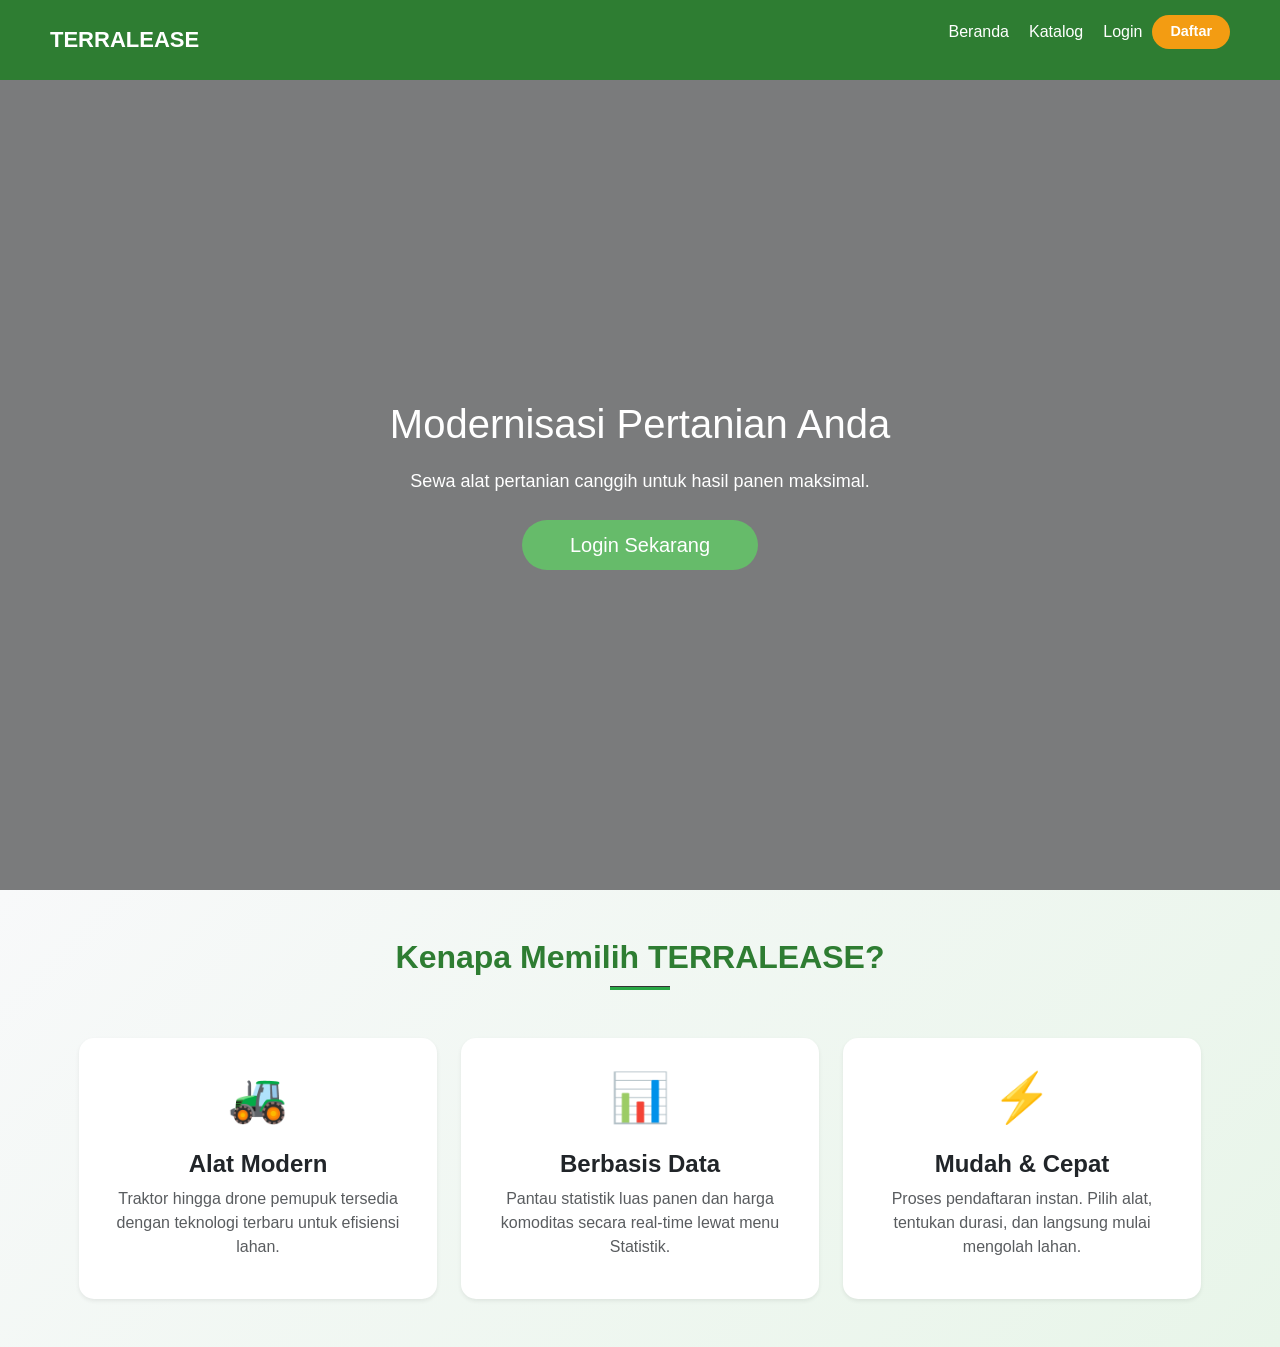
==== index.html @ a19da0cf "fix: update all paths to api/Proses and finalize vercel config" ====
<!DOCTYPE html>
<html lang="id">
<head>
    <meta charset="UTF-8">
    <meta name="viewport" content="width=device-width, initial-scale=1.0">
    <title>TERRALEASE - Beranda</title>
    <link href="https://cdn.jsdelivr.net/npm/bootstrap@5.3.3/dist/css/bootstrap.min.css" rel="stylesheet">
    <link rel="stylesheet" href="style.css">
</head>
<body>

    <header>
        <nav>
            <div class="logo">TERRALEASE</div>
            <ul id="nav-menu">
                <li><a href="index.html">Beranda</a></li>
                <li><a href="daftar_alat.php" id="link-katalog">Katalog</a></li>
                <li id="auth-section" style="display: flex; align-items: center; gap: 10px;">
                    <a href="login.php" style="color: white; text-decoration: none; font-weight: 500;">Login</a>
                    <a href="register.php" style="background: #f39c12; color: white; padding: 6px 18px; border-radius: 20px; text-decoration: none; font-weight: 600; font-size: 0.9rem;">Daftar</a>
                </li>
            </ul>
        </nav>
    </header>
    
    <section class="hero">
        <div class="hero-content text-center">
            <h1>Modernisasi Pertanian Anda</h1>
            <p id="hero-greeting">Sewa alat pertanian canggih untuk hasil panen maksimal.</p>
            <div class="mt-4">
                <a href="login.php" id="btn-akses" class="btn btn-success btn-lg px-5">Login Sekarang</a>
            </div>
        </div>
    </section>

    <section class="py-5" style="background: linear-gradient(135deg, #f8f9fa 0%, #e8f5e9 100%);">
        <div class="container">
            <div class="text-center mb-5">
                <h2 class="fw-bold" style="color: #2e7d32;">Kenapa Memilih TERRALEASE?</h2>
                <hr style="width: 60px; height: 4px; background: #28a745; margin: 10px auto; opacity: 1;">
            </div>
            
            <div class="row g-4">
                <div class="col-md-4">
                    <div class="card h-100 border-0 shadow-sm text-center p-4">
                        <div class="mb-3"><span style="font-size: 3rem;">🚜</span></div>
                        <h4 class="fw-bold">Alat Modern</h4>
                        <p class="text-muted">Traktor hingga drone pemupuk tersedia dengan teknologi terbaru untuk efisiensi lahan.</p>
                    </div>
                </div>
                <div class="col-md-4">
                    <div class="card h-100 border-0 shadow-sm text-center p-4">
                        <div class="mb-3"><span style="font-size: 3rem;">📊</span></div>
                        <h4 class="fw-bold">Berbasis Data</h4>
                        <p class="text-muted">Pantau statistik luas panen dan harga komoditas secara real-time lewat menu Statistik.</p>
                    </div>
                </div>
                <div class="col-md-4">
                    <div class="card h-100 border-0 shadow-sm text-center p-4">
                        <div class="mb-3"><span style="font-size: 3rem;">⚡</span></div>
                        <h4 class="fw-bold">Mudah & Cepat</h4>
                        <p class="text-muted">Proses pendaftaran instan. Pilih alat, tentukan durasi, dan langsung mulai mengolah lahan.</p>
                    </div>
                </div>
            </div>
        </div>
    </section>

    <style>
        .card:hover {
            transform: translateY(-10px);
            box-shadow: 0 10px 20px rgba(40, 167, 69, 0.2) !important;
            border-bottom: 4px solid #28a745 !important;
        }
        nav ul { align-items: center; }
    </style>

    <script>
        const authSection = document.getElementById('auth-section');
        const heroGreeting = document.getElementById('hero-greeting');
        const btnAkses = document.getElementById('btn-akses');
        const linkKatalog = document.getElementById('link-katalog');

        fetch('api/Proses/check_session.php')
            .then(response => response.json())
            .then(data => {
                if (data.loggedIn) {
                    // Sudah login — ubah navbar dan hero
                    authSection.innerHTML = `
                        <span style="color: white;">Halo, <strong>${data.username}</strong></span>
                        <a href="api/Proses/logout.php" style="background: #e74c3c; color: white; padding: 6px 18px; border-radius: 20px; text-decoration: none; font-weight: 600; font-size: 0.9rem;">Logout</a>
                    `;
                    heroGreeting.innerHTML = `Halo <strong>${data.username}</strong>, siap untuk mengolah lahan hari ini?`;
                    btnAkses.textContent = "Lihat Katalog Alat";
                    btnAkses.href = "daftar_alat.php";
                } else {
                    // Belum login — proteksi katalog
                    const proteksiAkses = (e) => {
                        e.preventDefault();
                        alert("Silahkan Login atau Daftar akun terlebih dahulu!");
                        window.location.href = "login.php";
                    };
                    btnAkses.addEventListener('click', proteksiAkses);
                    linkKatalog.addEventListener('click', proteksiAkses);
                }
            })
            .catch(err => console.error("Error check session:", err));
    </script>

    <script src="https://cdn.jsdelivr.net/npm/bootstrap@5.3.3/dist/js/bootstrap.bundle.min.js"></script>
</body>
</html>
---- style.css ----
/* RESET */
*{
margin:0;
padding:0;
box-sizing:border-box;
font-family:'Segoe UI', sans-serif;
}

body{
background:#f4f6f9;
color:#333;
}

/* HEADER */
header{
background:#2e7d32;
padding:15px 50px;
position:sticky;
top:0;
z-index:100;
}

nav{
display:flex;
justify-content:space-between;
align-items:center;
}

.logo{
color:white;
font-size:22px;
font-weight:bold;
}

nav ul{
list-style:none;
display:flex;
gap:20px;
}

nav a{
text-decoration:none;
color:white;
font-weight:500;
transition:0.3s;
}

nav a:hover{
color:#c8e6c9;
}


/* HERO */
.hero{
height:90vh;
background:linear-gradient(rgba(0,0,0,0.5), rgba(0,0,0,0.5)),
url('https://i.pinimg.com/1200x/9f/87/fc/9f87fc902ad84f7fdece2e7b4a0a9b85.jpg');
background-size:cover;
background-position:center;
display:flex;
justify-content:center;
align-items:center;
text-align:center;
color:white;
}

.hero-content h1{
font-size:40px;
margin-bottom:20px;
}

.hero-content p{
margin-bottom:25px;
font-size:18px;
}


/* BUTTON */
.btn{
background:#66bb6a;
padding:10px 20px;
color:white;
text-decoration:none;
border-radius:25px;
transition:0.3s;
border:none;
}

.btn:hover{
background:#43a047;
}


/* KATALOG */
#katalog{
display:none;
padding:60px 10%;
text-align:center;
}

#katalog h2{
margin-bottom:40px;
color:#2e7d32;
}

/* Perbaikan Kolom Katalog */
.row.g-4 > [class*='col-'] {
    display: block !important;
}

.card {
    display: flex !important;
    flex-direction: column !important;
    width: 100% !important;
}

/* CARD */
.card{
background:white;
border-radius:15px;
overflow:hidden;
box-shadow:0 4px 10px rgba(0,0,0,0.1);
transition:0.3s;
height:100%;
}

.card:hover{
transform:translateY(-5px);
}


/* IMAGE CARD */
.card-img-top{
width:100%;
height:250px;
object-fit:cover;
}


/* CARD CONTENT */
.card-body{
padding:15px;
}

.card-body h5,
.card-body h3{
margin-bottom:10px;
}

.card-body p{
margin-bottom:8px;
}

.card-body .btn{
width:100%;
}


/* RESERVASI */
#reservasi{
display:none;
background:#e8f5e9;
padding:60px 10%;
text-align:center;
}

#reservasi h2{
margin-bottom:30px;
}

form{
display:flex;
flex-direction:column;
gap:15px;
max-width:400px;
margin:auto;
}

input, select{
padding:12px;
border-radius:8px;
border:1px solid #ccc;
}

button{
padding:12px;
border-radius:8px;
border:none;
background:#2e7d32;
color:white;
cursor:pointer;
}

button:hover{
background:#1b5e20;
}

#pesan{
margin-top:20px;
font-weight:bold;
}

/* SPACING CARD */
.row {
    display: flex !important;
    flex-wrap: wrap !important;
    margin-right: -15px !important;
    margin-left: -15px !important;
}

/* DETAIL ALAT */
#harga{
font-size:22px;
font-weight:bold;
color:#2e7d32;
}

/* RESPONSIVE */
@media(max-width:992px){
.card-img-top{
height:200px;
}
}

@media(max-width:768px){
.card-img-top{
height:180px;
}
}

/* 1. Paksa Grid Bootstrap untuk bekerja (Menyamping) */
.row.g-0 {
    display: flex !important;
    flex-wrap: wrap !important;
    width: 100% !important;
    margin: 0 !important;
}

/* 2. Pastikan kolom kiri dan kanan membagi layar 50:50 */
.col-md-6 {
    flex: 0 0 auto !important;
    width: 50% !important;
}

/* 3. Perbaikan Gambar Detail */
#gambarAlat {
    width: 100% !important;
    height: auto !important;
    max-height: 400px !important;
    object-fit: contain !important;
    display: block;
}

/* 4. Reset aturan kartu khusus untuk halaman detail */
.card-body {
    height: auto !important;
    width: 100% !important;
}

/* 5. Supaya tombol di detail tidak selebar layar (opsional agar rapi) */
.col-md-6 .btn {
    width: auto !important;
    padding-left: 30px !important;
    padding-right: 30px !important;
}

/* 6. Responsif: Jika di HP, tumpuk kembali ke bawah */
@media (max-width: 767px) {
    .col-md-6 {
        width: 100% !important;
    }
    .row.g-0 {
        flex-direction: column !important;
    }
}
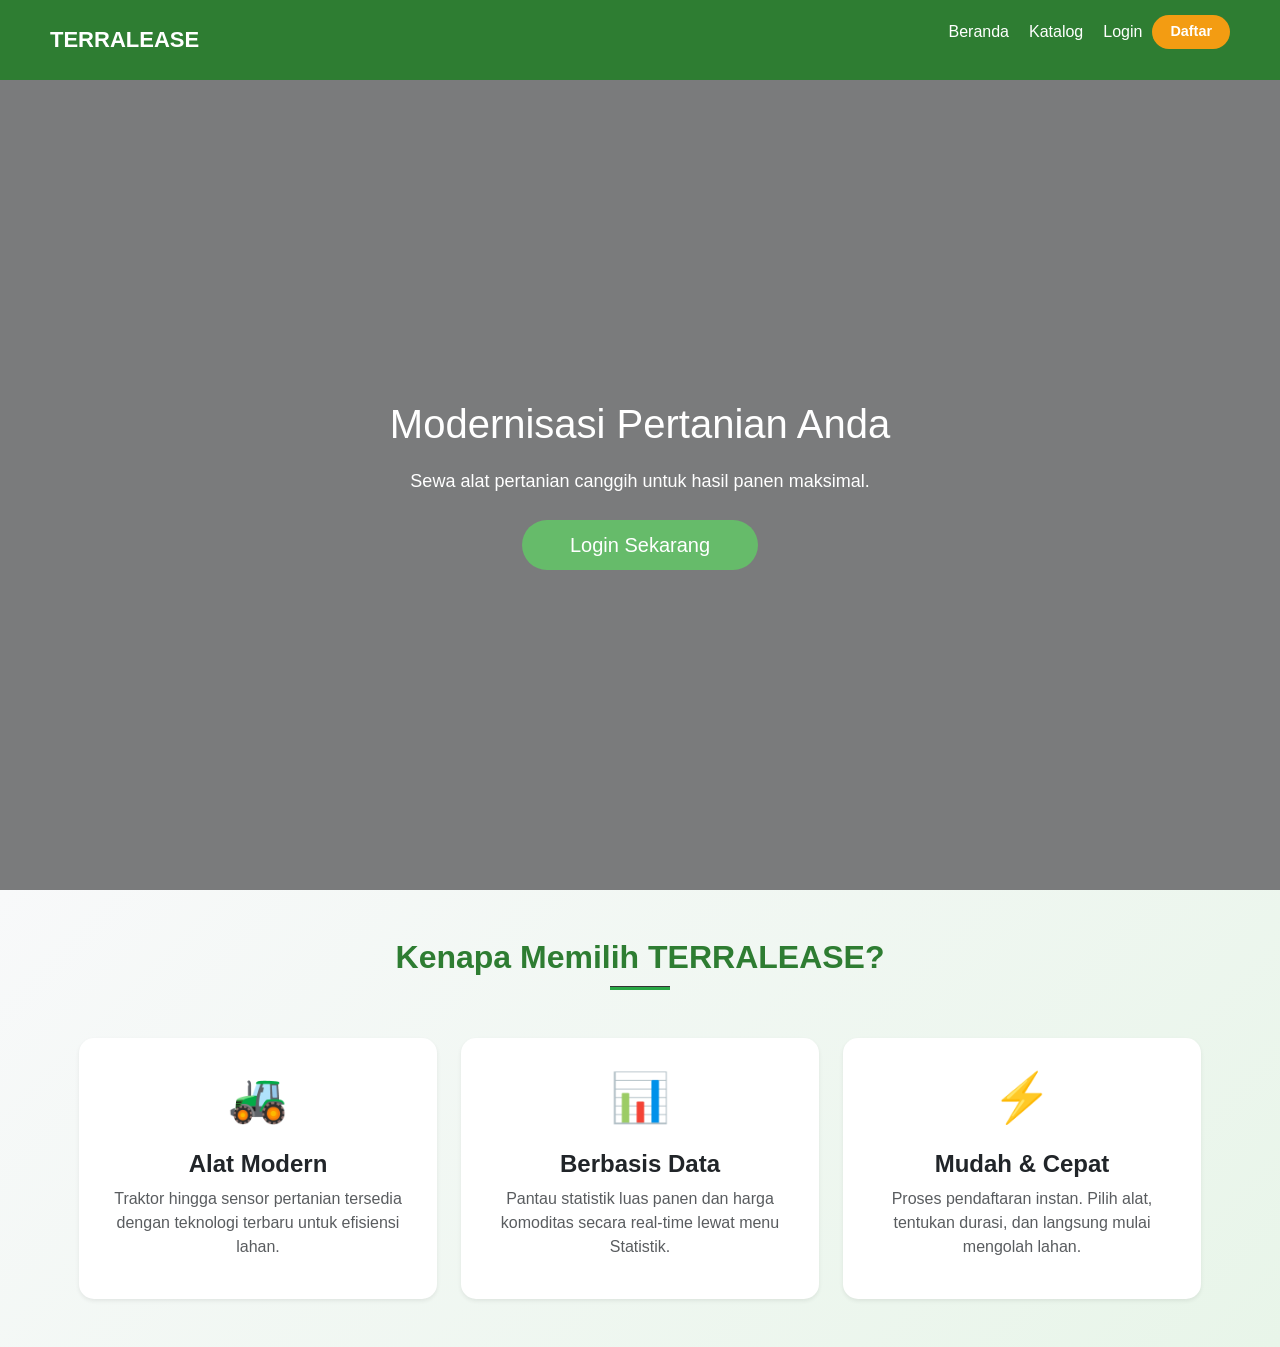
==== commit 9e92145d: "fix: revert structure to fix 404" ====
--- a/index.html
+++ b/index.html
@@ -45,7 +45,7 @@
                     <div class="card h-100 border-0 shadow-sm text-center p-4">
                         <div class="mb-3"><span style="font-size: 3rem;">🚜</span></div>
                         <h4 class="fw-bold">Alat Modern</h4>
-                        <p class="text-muted">Traktor hingga drone pemupuk tersedia dengan teknologi terbaru untuk efisiensi lahan.</p>
+                        <p class="text-muted">Traktor hingga sensor pertanian tersedia dengan teknologi terbaru untuk efisiensi lahan.</p>
                     </div>
                 </div>
                 <div class="col-md-4">
@@ -81,14 +81,14 @@
         const btnAkses = document.getElementById('btn-akses');
         const linkKatalog = document.getElementById('link-katalog');
 
-        fetch('api/Proses/check_session.php')
+        fetch('Proses/check_session.php')
             .then(response => response.json())
             .then(data => {
                 if (data.loggedIn) {
                     // Sudah login — ubah navbar dan hero
                     authSection.innerHTML = `
                         <span style="color: white;">Halo, <strong>${data.username}</strong></span>
-                        <a href="api/Proses/logout.php" style="background: #e74c3c; color: white; padding: 6px 18px; border-radius: 20px; text-decoration: none; font-weight: 600; font-size: 0.9rem;">Logout</a>
+                        <a href="Proses/logout.php" style="background: #e74c3c; color: white; padding: 6px 18px; border-radius: 20px; text-decoration: none; font-weight: 600; font-size: 0.9rem;">Logout</a>
                     `;
                     heroGreeting.innerHTML = `Halo <strong>${data.username}</strong>, siap untuk mengolah lahan hari ini?`;
                     btnAkses.textContent = "Lihat Katalog Alat";
@@ -109,4 +109,6 @@
 
     <script src="https://cdn.jsdelivr.net/npm/bootstrap@5.3.3/dist/js/bootstrap.bundle.min.js"></script>
 </body>
-</html>+</html>
+
+ <!-- pancingan build terakhir -->
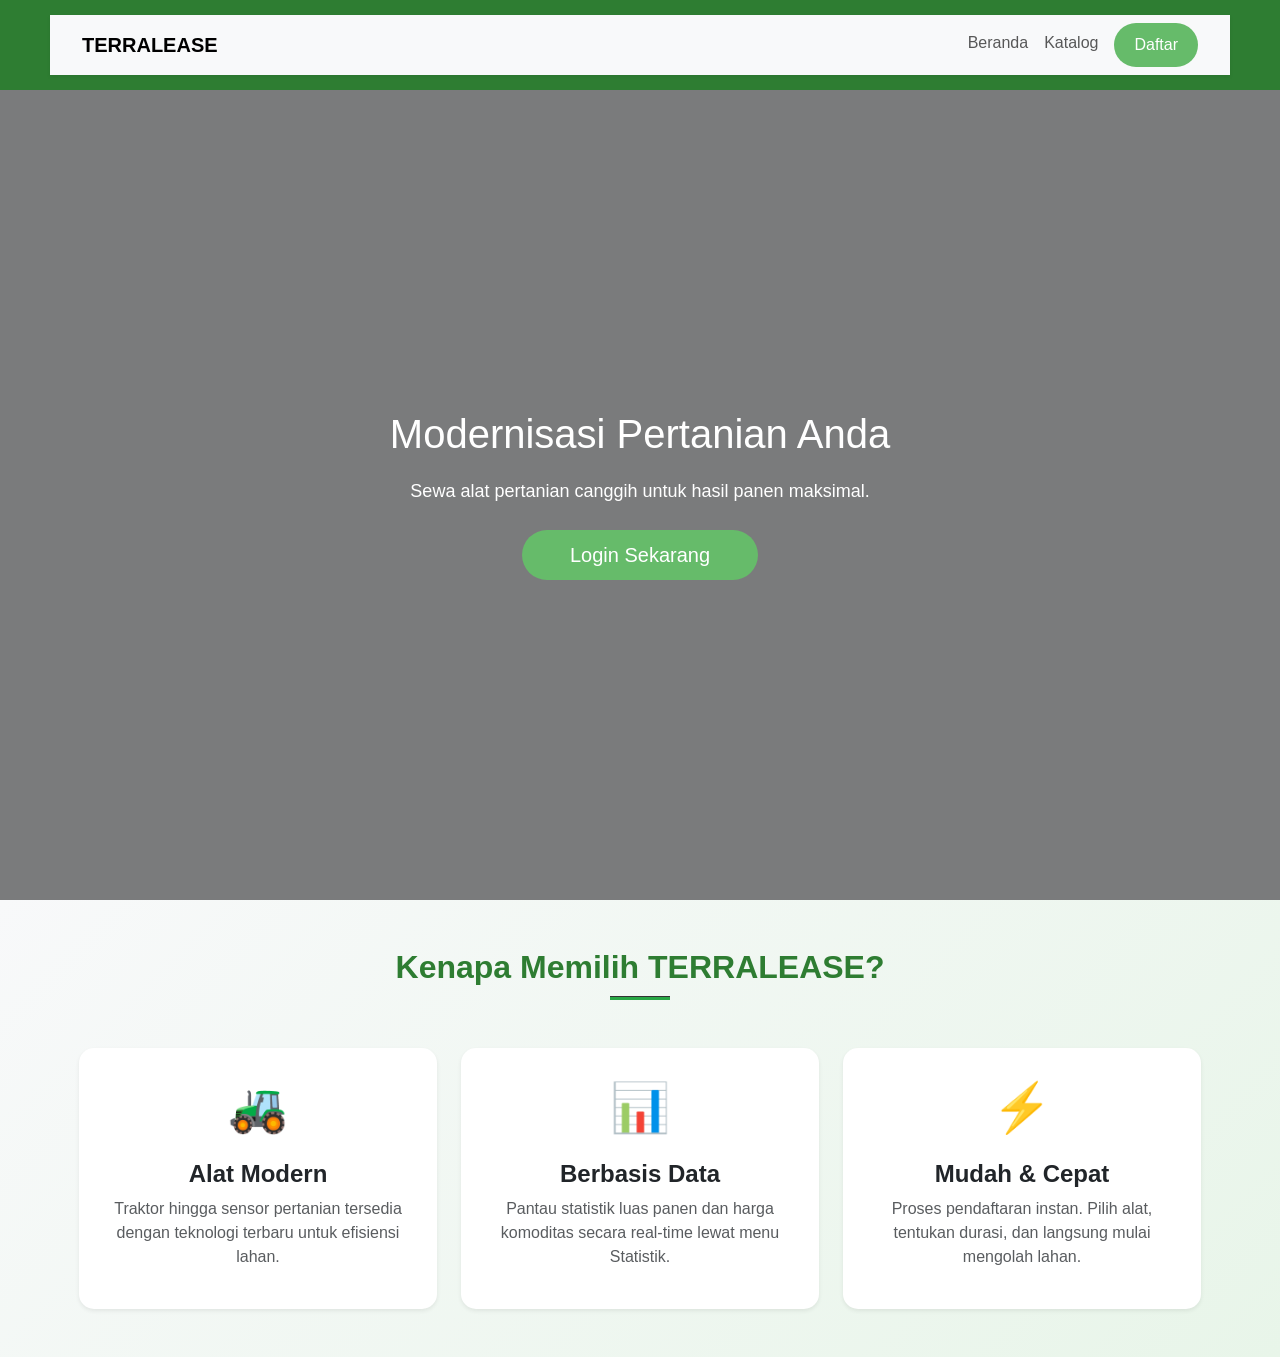
==== commit a219986f: "update index" ====
--- a/index.html
+++ b/index.html
@@ -10,16 +10,15 @@
 <body>
 
     <header>
-        <nav>
-            <div class="logo">TERRALEASE</div>
-            <ul id="nav-menu">
-                <li><a href="index.html">Beranda</a></li>
-                <li><a href="daftar_alat.php" id="link-katalog">Katalog</a></li>
-                <li id="auth-section" style="display: flex; align-items: center; gap: 10px;">
-                    <a href="login.php" style="color: white; text-decoration: none; font-weight: 500;">Login</a>
-                    <a href="register.php" style="background: #f39c12; color: white; padding: 6px 18px; border-radius: 20px; text-decoration: none; font-weight: 600; font-size: 0.9rem;">Daftar</a>
-                </li>
-            </ul>
+        <nav class="navbar navbar-expand-lg navbar-light bg-light shadow-sm">
+            <div class="container">
+                <a class="navbar-brand fw-bold" href="#">TERRALEASE</a>
+                <div class="navbar-nav ms-auto">
+                <a class="nav-link" href="index.php">Beranda</a>
+                <a class="nav-link" href="katalog.php">Katalog</a>
+                <a class="btn btn-warning rounded-pill ms-2" href="api/register.php">Daftar</a>
+                </div>
+            </div>
         </nav>
     </header>
     
@@ -28,7 +27,7 @@
             <h1>Modernisasi Pertanian Anda</h1>
             <p id="hero-greeting">Sewa alat pertanian canggih untuk hasil panen maksimal.</p>
             <div class="mt-4">
-                <a href="login.php" id="btn-akses" class="btn btn-success btn-lg px-5">Login Sekarang</a>
+                <a href="api/login.php" id="btn-akses" class="btn btn-success btn-lg px-5">Login Sekarang</a>
             </div>
         </div>
     </section>
@@ -81,24 +80,24 @@
         const btnAkses = document.getElementById('btn-akses');
         const linkKatalog = document.getElementById('link-katalog');
 
-        fetch('Proses/check_session.php')
+        fetch('api/Proses/check_session.php')
             .then(response => response.json())
             .then(data => {
                 if (data.loggedIn) {
                     // Sudah login — ubah navbar dan hero
                     authSection.innerHTML = `
                         <span style="color: white;">Halo, <strong>${data.username}</strong></span>
-                        <a href="Proses/logout.php" style="background: #e74c3c; color: white; padding: 6px 18px; border-radius: 20px; text-decoration: none; font-weight: 600; font-size: 0.9rem;">Logout</a>
+                        <a href="api/Proses/logout.php" style="background: #e74c3c; color: white; padding: 6px 18px; border-radius: 20px; text-decoration: none; font-weight: 600; font-size: 0.9rem;">Logout</a>
                     `;
                     heroGreeting.innerHTML = `Halo <strong>${data.username}</strong>, siap untuk mengolah lahan hari ini?`;
                     btnAkses.textContent = "Lihat Katalog Alat";
-                    btnAkses.href = "daftar_alat.php";
+                    btnAkses.href = "api/daftar_alat.php";
                 } else {
                     // Belum login — proteksi katalog
                     const proteksiAkses = (e) => {
                         e.preventDefault();
                         alert("Silahkan Login atau Daftar akun terlebih dahulu!");
-                        window.location.href = "login.php";
+                        window.location.href = "api/login.php";
                     };
                     btnAkses.addEventListener('click', proteksiAkses);
                     linkKatalog.addEventListener('click', proteksiAkses);
--- a/style.css
+++ b/style.css
@@ -272,4 +272,4 @@
     .row.g-0 {
         flex-direction: column !important;
     }
-}+}
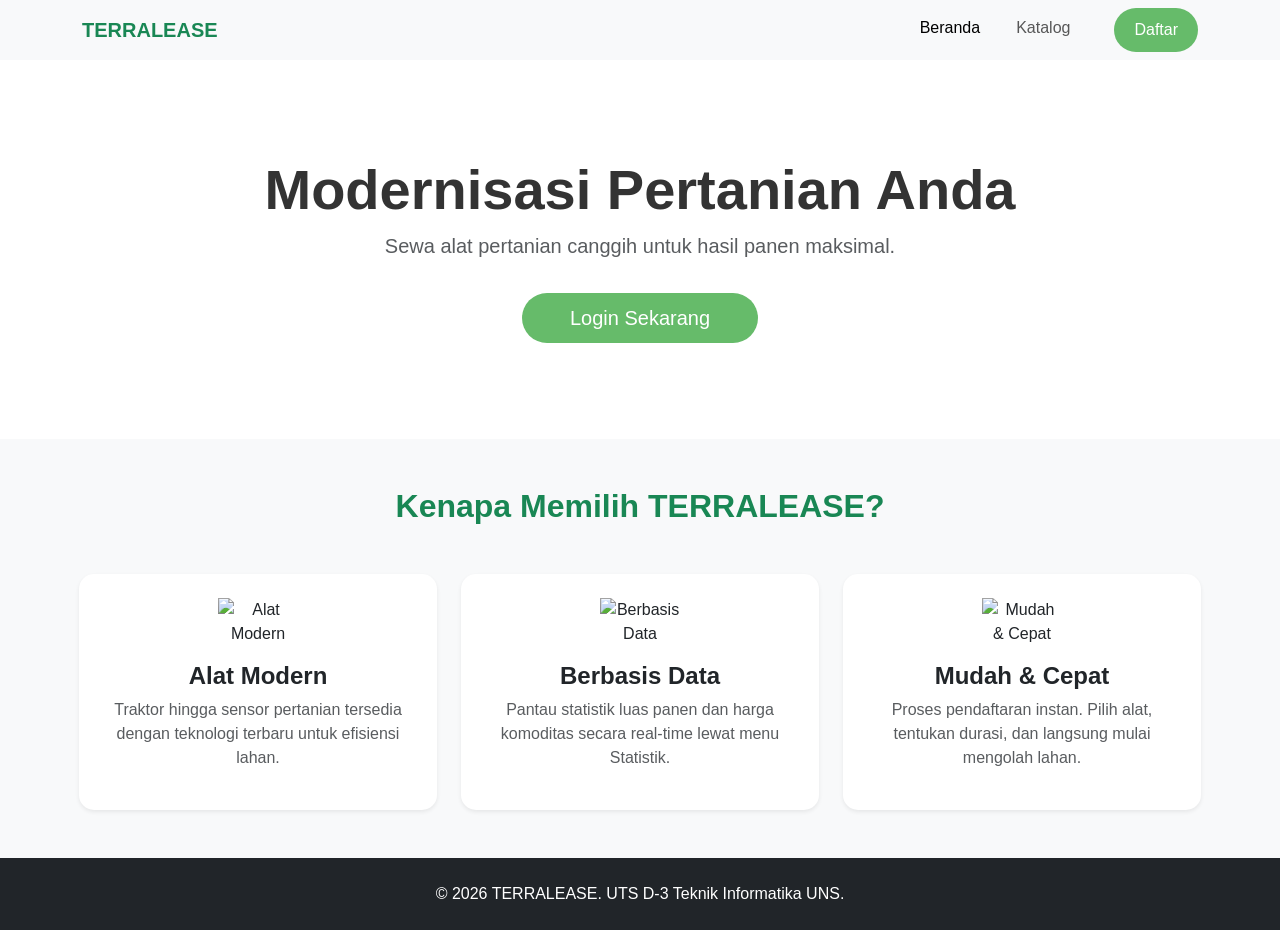
==== commit f31bcf05: "fix: update index layout with Bootstrap and adjust navigation paths" ====
--- a/index.html
+++ b/index.html
@@ -3,60 +3,64 @@
 <head>
     <meta charset="UTF-8">
     <meta name="viewport" content="width=device-width, initial-scale=1.0">
-    <title>TERRALEASE - Beranda</title>
-    <link href="https://cdn.jsdelivr.net/npm/bootstrap@5.3.3/dist/css/bootstrap.min.css" rel="stylesheet">
-    <link rel="stylesheet" href="style.css">
+    <title>TERRALEASE - Modernisasi Pertanian</title>
+    <!-- Hubungkan ke Bootstrap agar tampilan langsung rapi -->
+    <link href="https://cdn.jsdelivr.net/npm/bootstrap@5.3.0/dist/css/bootstrap.min.css" rel="stylesheet">
+    <!-- PERBAIKAN: Pastikan path style.css benar (sesuaikan jika di dalam folder css/) -->
+    <link rel="stylesheet" href="style.css"> 
 </head>
 <body>
 
-    <header>
-        <nav class="navbar navbar-expand-lg navbar-light bg-light shadow-sm">
-            <div class="container">
-                <a class="navbar-brand fw-bold" href="#">TERRALEASE</a>
-                <div class="navbar-nav ms-auto">
-                <a class="nav-link" href="index.php">Beranda</a>
-                <a class="nav-link" href="katalog.php">Katalog</a>
-                <a class="btn btn-warning rounded-pill ms-2" href="api/register.php">Daftar</a>
-                </div>
-            </div>
-        </nav>
-    </header>
-    
-    <section class="hero">
-        <div class="hero-content text-center">
-            <h1>Modernisasi Pertanian Anda</h1>
-            <p id="hero-greeting">Sewa alat pertanian canggih untuk hasil panen maksimal.</p>
-            <div class="mt-4">
-                <a href="api/login.php" id="btn-akses" class="btn btn-success btn-lg px-5">Login Sekarang</a>
+    <!-- Navbar -->
+    <nav class="navbar navbar-expand-lg navbar-light bg-light shadow-sm">
+        <div class="container">
+            <a class="navbar-brand fw-bold text-success" href="#">TERRALEASE</a>
+            <button class="navbar-toggler" type="button" data-bs-toggle="collapse" data-bs-target="#navbarNav">
+                <span class="navbar-toggler-icon"></span>
+            </button>
+            <div class="collapse navbar-collapse" id="navbarNav">
+                <ul class="navbar-nav ms-auto">
+                    <li class="nav-item"><a class="nav-link active" href="index.php">Beranda</a></li>
+                    <li class="nav-item"><a class="nav-link" href="katalog.php">Katalog</a></li>
+                    <!-- Jalur ke register di dalam folder api -->
+                    <li class="nav-item"><a class="btn btn-warning rounded-pill ms-lg-3" href="api/register.php">Daftar</a></li>
+                </ul>
             </div>
         </div>
-    </section>
+    </nav>
 
-    <section class="py-5" style="background: linear-gradient(135deg, #f8f9fa 0%, #e8f5e9 100%);">
+    <!-- Hero Section -->
+    <header class="py-5 bg-white text-center">
+        <div class="container py-5">
+            <h1 class="display-4 fw-bold">Modernisasi Pertanian Anda</h1>
+            <p class="lead text-muted">Sewa alat pertanian canggih untuk hasil panen maksimal.</p>
+            <!-- PERBAIKAN: Jalur ke login di dalam folder api -->
+            <a href="api/login.php" class="btn btn-success btn-lg px-5 mt-3">Login Sekarang</a>
+        </div>
+    </header>
+
+    <!-- Kenapa Memilih Section -->
+    <section class="py-5 bg-light">
         <div class="container">
-            <div class="text-center mb-5">
-                <h2 class="fw-bold" style="color: #2e7d32;">Kenapa Memilih TERRALEASE?</h2>
-                <hr style="width: 60px; height: 4px; background: #28a745; margin: 10px auto; opacity: 1;">
-            </div>
-            
+            <h2 class="text-center fw-bold text-success mb-5">Kenapa Memilih TERRALEASE?</h2>
             <div class="row g-4">
                 <div class="col-md-4">
-                    <div class="card h-100 border-0 shadow-sm text-center p-4">
-                        <div class="mb-3"><span style="font-size: 3rem;">🚜</span></div>
+                    <div class="card h-100 border-0 shadow-sm p-4 text-center">
+                        <img src="https://cdn-icons-png.flaticon.com/512/2318/2318311.png" width="80" class="mx-auto mb-3" alt="Alat Modern">
                         <h4 class="fw-bold">Alat Modern</h4>
                         <p class="text-muted">Traktor hingga sensor pertanian tersedia dengan teknologi terbaru untuk efisiensi lahan.</p>
                     </div>
                 </div>
                 <div class="col-md-4">
-                    <div class="card h-100 border-0 shadow-sm text-center p-4">
-                        <div class="mb-3"><span style="font-size: 3rem;">📊</span></div>
+                    <div class="card h-100 border-0 shadow-sm p-4 text-center">
+                        <img src="https://cdn-icons-png.flaticon.com/512/3222/3222672.png" width="80" class="mx-auto mb-3" alt="Berbasis Data">
                         <h4 class="fw-bold">Berbasis Data</h4>
                         <p class="text-muted">Pantau statistik luas panen dan harga komoditas secara real-time lewat menu Statistik.</p>
                     </div>
                 </div>
                 <div class="col-md-4">
-                    <div class="card h-100 border-0 shadow-sm text-center p-4">
-                        <div class="mb-3"><span style="font-size: 3rem;">⚡</span></div>
+                    <div class="card h-100 border-0 shadow-sm p-4 text-center">
+                        <img src="https://cdn-icons-png.flaticon.com/512/1681/1681461.png" width="80" class="mx-auto mb-3" alt="Mudah & Cepat">
                         <h4 class="fw-bold">Mudah & Cepat</h4>
                         <p class="text-muted">Proses pendaftaran instan. Pilih alat, tentukan durasi, dan langsung mulai mengolah lahan.</p>
                     </div>
@@ -65,49 +69,10 @@
         </div>
     </section>
 
-    <style>
-        .card:hover {
-            transform: translateY(-10px);
-            box-shadow: 0 10px 20px rgba(40, 167, 69, 0.2) !important;
-            border-bottom: 4px solid #28a745 !important;
-        }
-        nav ul { align-items: center; }
-    </style>
+    <footer class="py-4 bg-dark text-white text-center">
+        <p class="mb-0">&copy; 2026 TERRALEASE. UTS D-3 Teknik Informatika UNS.</p>
+    </footer>
 
-    <script>
-        const authSection = document.getElementById('auth-section');
-        const heroGreeting = document.getElementById('hero-greeting');
-        const btnAkses = document.getElementById('btn-akses');
-        const linkKatalog = document.getElementById('link-katalog');
-
-        fetch('api/Proses/check_session.php')
-            .then(response => response.json())
-            .then(data => {
-                if (data.loggedIn) {
-                    // Sudah login — ubah navbar dan hero
-                    authSection.innerHTML = `
-                        <span style="color: white;">Halo, <strong>${data.username}</strong></span>
-                        <a href="api/Proses/logout.php" style="background: #e74c3c; color: white; padding: 6px 18px; border-radius: 20px; text-decoration: none; font-weight: 600; font-size: 0.9rem;">Logout</a>
-                    `;
-                    heroGreeting.innerHTML = `Halo <strong>${data.username}</strong>, siap untuk mengolah lahan hari ini?`;
-                    btnAkses.textContent = "Lihat Katalog Alat";
-                    btnAkses.href = "api/daftar_alat.php";
-                } else {
-                    // Belum login — proteksi katalog
-                    const proteksiAkses = (e) => {
-                        e.preventDefault();
-                        alert("Silahkan Login atau Daftar akun terlebih dahulu!");
-                        window.location.href = "api/login.php";
-                    };
-                    btnAkses.addEventListener('click', proteksiAkses);
-                    linkKatalog.addEventListener('click', proteksiAkses);
-                }
-            })
-            .catch(err => console.error("Error check session:", err));
-    </script>
-
-    <script src="https://cdn.jsdelivr.net/npm/bootstrap@5.3.3/dist/js/bootstrap.bundle.min.js"></script>
+    <script src="https://cdn.jsdelivr.net/npm/bootstrap@5.3.0/dist/js/bootstrap.bundle.min.js"></script>
 </body>
-</html>
-
- <!-- pancingan build terakhir -->+</html>
